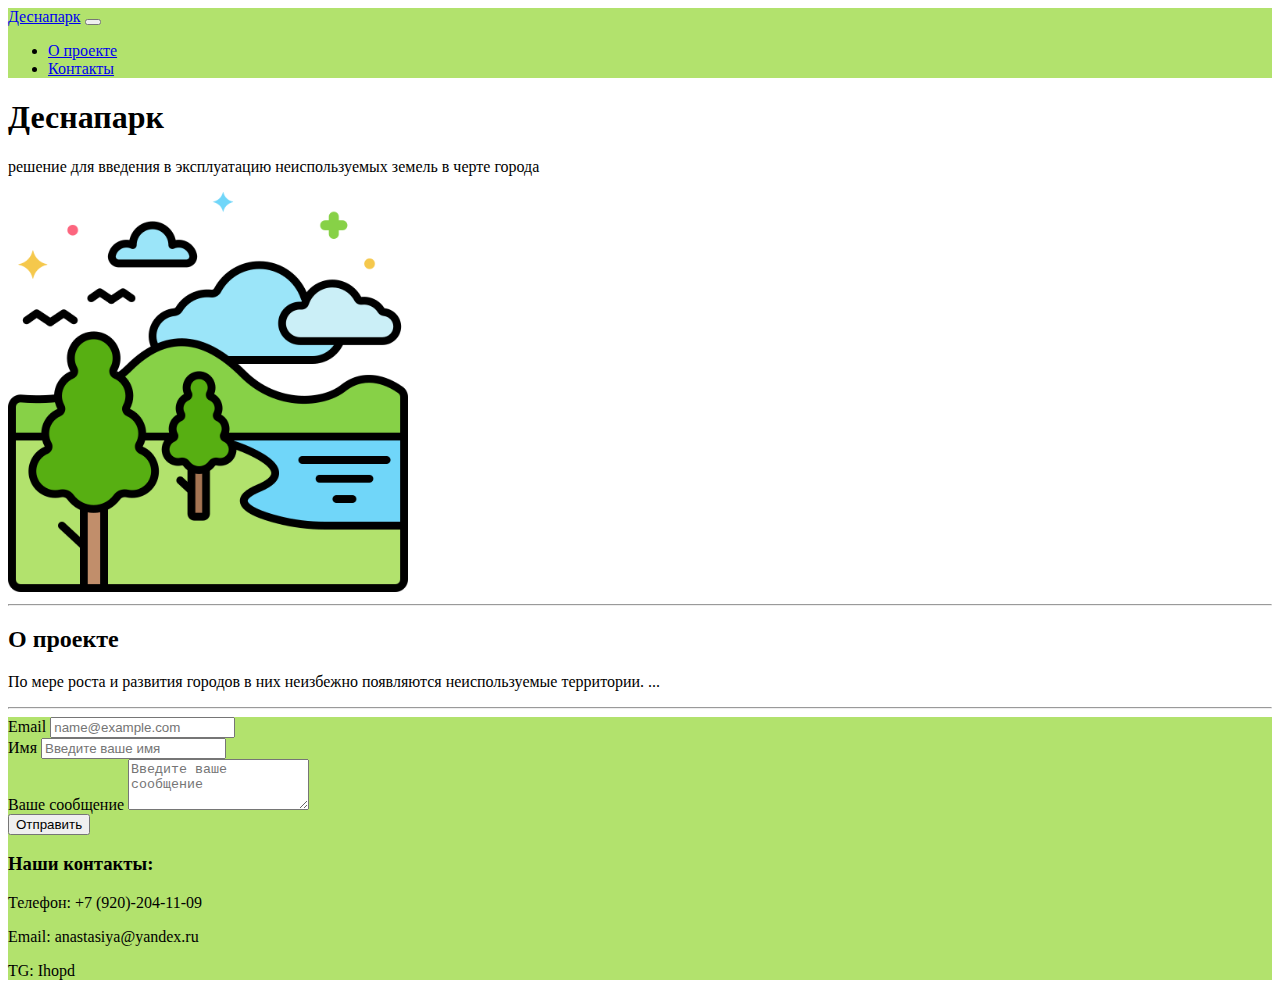
==== 12. Лаба 12/index.html @ 148eaf79 "Все лабы" ====
<!DOCTYPE html>
<html lang="en">
<head>
    <!-- Мета-теги -->
    <meta charset="UTF-8">
    <meta http-equiv="X-UA-Compatible" content="IE=edge">
    <meta name="viewport" content="width=device-width, initial-scale=1.0">
    <title>Document</title>

    <!-- Подключение стилей: Bootstrap и пользовательский стиль -->
    <link href="https://cdn.jsdelivr.net/npm/bootstrap@5.2.3/dist/css/bootstrap.min.css" rel="stylesheet" integrity="sha384-rbsA2VBKQhggwzxH7pPCaAqO46MgnOM80zW1RWuH61DGLwZJEdK2Kadq2F9CUG65" crossorigin="anonymous">
    <link rel="stylesheet" href="css/style.css">
</head>
<body>
    <!-- Шапка сайта (Header) -->
    <header>
        <!-- Навигационное меню с использованием Bootstrap -->
        <nav class="navbar navbar-expand-lg navbar-light header">
            <div class="container-xxl">
              <a class="navbar-brand" href="#">Деснапарк</a>
              <!-- Кнопка для мобильных устройств -->
              <button class="navbar-toggler" type="button" data-bs-toggle="collapse" data-bs-target="#navbarSupportedContent" aria-controls="navbarSupportedContent" aria-expanded="false" aria-label="Toggle navigation">
                <span class="navbar-toggler-icon"></span>
              </button>
              <!-- Содержимое навигационного меню -->
              <div class="collapse navbar-collapse" id="navbarSupportedContent">
                <ul class="navbar-nav me-auto mb-2 mb-lg-0">
                  <li class="nav-item">
                    <a class="nav-link" href="#about">О проекте</a>
                  </li>
                  <li class="nav-item">
                    <a class="nav-link" href="#footer">Контакты</a>
                  </li>
                </ul>
              </div>
            </div>
          </nav>
    </header>

    <!-- Секция с основным контентом -->
    <section>
        <div class="container-xxl">
            <!-- Ряд с двумя колонками: текстовой и с изображением -->
            <div class="row align-items-center">
                <!-- Левая колонка (8 из 12) -->
                <div class="col-8">
                    <!-- Заголовок и описание проекта -->
                    <h1>Деснапарк</h1>
                    <p>решение для введения в эксплуатацию неиспользуемых земель в черте города</p>
                </div>
                <!-- Правая колонка (4 из 12) -->
                <div class="col-4">
                    <!-- Изображение -->
                    <img src="pic.png" alt="park" width="400">
                </div>
            </div>
        </div>
    </section>

    <!-- Секция "О проекте" с разделителями и текстом -->
    <section id="about">
        <div class="container-xxl">
            <!-- Горизонтальные линии-разделители -->
            <hr class="border border-info border-2 opacity-50">
            <!-- Заголовок раздела "О проекте" -->
            <h2>О проекте</h2>
            <!-- Текст описания проекта -->
            <p>По мере роста и развития городов в них неизбежно появляются неиспользуемые территории. ...</p>
            <!-- Горизонтальная линия-разделитель -->
            <hr class="border border-info border-2 opacity-50">
        </div>
    </section>

    <!-- Футер (Footer) с формой обратной связи и контактной информацией -->
    <footer id="footer" class="footer">
        <div class="container-xxl">
            <!-- Ряд с двумя колонками: формой и контактной информацией -->
            <div class="row align-items-center">
                <!-- Левая колонка (8 из 12) с формой -->
                <div class="col-8">
                    <!-- Форма с полями для ввода email, имени и сообщения -->
                    <form>
                        <div class="mb-3">
                            <label for="exampleFormControlInput1" class="form-label">Email</label>
                            <input type="email" class="form-control" id="exampleFormControlInput1" placeholder="name@example.com">
                        </div>
                        <div class="mb-3">
                            <label for="exampleFormControlInput1" class="form-label">Имя</label>
                            <input type="email" class="form-control" id="exampleFormControlInput1" placeholder="Введите ваше имя">
                        </div>
                        <div class="mb-3">
                            <label for="exampleFormControlTextarea1" class="form-label">Ваше сообщение</label>
                            <textarea class="form-control" id="exampleFormControlTextarea1" rows="3"placeholder="Введите ваше сообщение"></textarea>
                        </div>
                        <button type="submit" class="btn btn-primary">Отправить</button>
                    </form>
                </div>
                <!-- Правая колонка (4 из 12) с контактной информацией -->
                <div class="col-4">
                    <!-- Заголовок и контактные данные -->
                    <h3>Наши контакты:</h3>
                    <p>Телефон: +7 (920)-204-11-09</p>
                    <p>Email: anastasiya@yandex.ru</p>
                    <p>TG: Ihopd</p>
                </div>
            </div>
        </div>
    </footer>

    <!-- JavaScript Bundle with Popper -->
    <!-- Подключение скрипта Bootstrap -->
    <script src="https://cdn.jsdelivr.net/npm/bootstrap@5.2.3/dist/js/bootstrap.bundle.min.js" integrity="sha384-kenU1KFdBIe4zVF0s0G1M5b4hcpxyD9F7jL+jjXkk+Q2h455rYXK/7HAuoJl+0I4" crossorigin="anonymous"></script>
</body>
</html>
---- 12. Лаба 12/css/style.css ----
.header {
    background-color: #b2e26d;
}
.footer {
    background-color: #b2e26d;
}
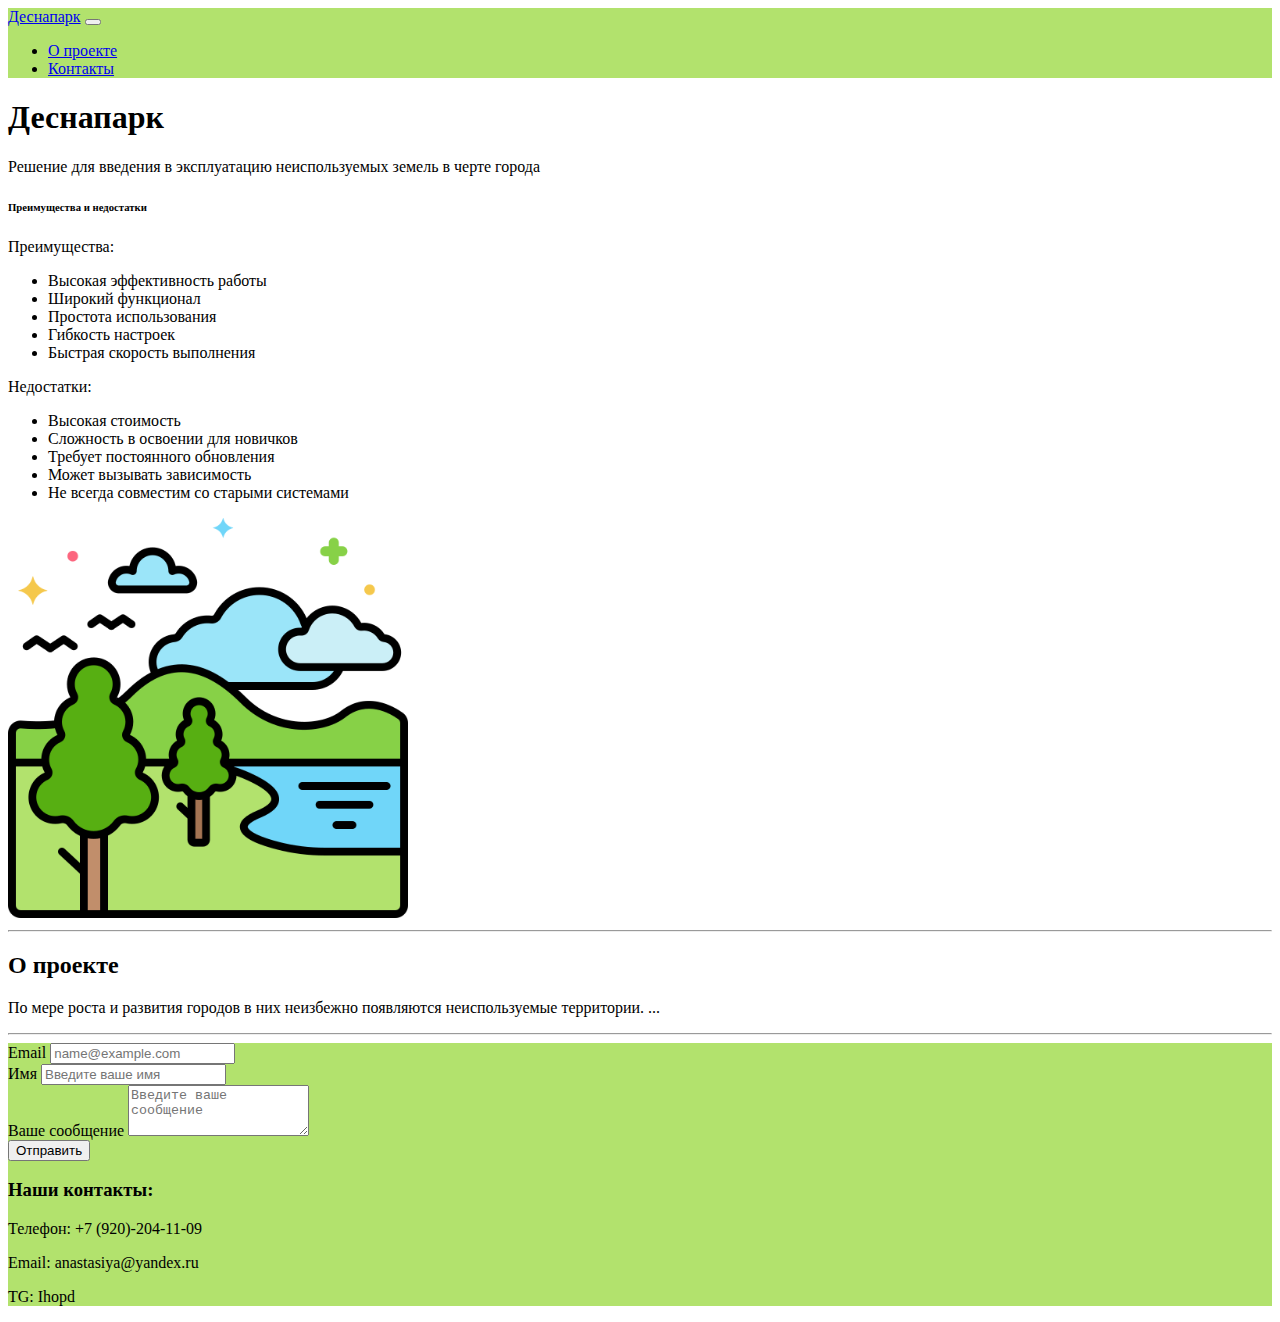
==== commit c1e51e93: "Лабы 2.0" ====
--- a/12. Лаба 12/index.html
+++ b/12. Лаба 12/index.html
@@ -46,7 +46,27 @@
                 <div class="col-8">
                     <!-- Заголовок и описание проекта -->
                     <h1>Деснапарк</h1>
-                    <p>решение для введения в эксплуатацию неиспользуемых земель в черте города</p>
+                    <p>
+                                Решение для введения в эксплуатацию неиспользуемых земель в черте города
+                        <h6>Преимущества и недостатки</h6>
+                            <h7>Преимущества:</h7>
+                            <ul>
+                                <li>Высокая эффективность работы</li>
+                                <li>Широкий функционал</li>
+                                <li>Простота использования</li>
+                                <li>Гибкость настроек</li>
+                                <li>Быстрая скорость выполнения</li>
+                            </ul>
+
+                            <h7>Недостатки:</h7>
+                            <ul>
+                                <li>Высокая стоимость</li>
+                                <li>Сложность в освоении для новичков</li>
+                                <li>Требует постоянного обновления</li>
+                                <li>Может вызывать зависимость</li>
+                                <li>Не всегда совместим со старыми системами</li>
+                            </ul>
+                    </p>
                 </div>
                 <!-- Правая колонка (4 из 12) -->
                 <div class="col-4">
